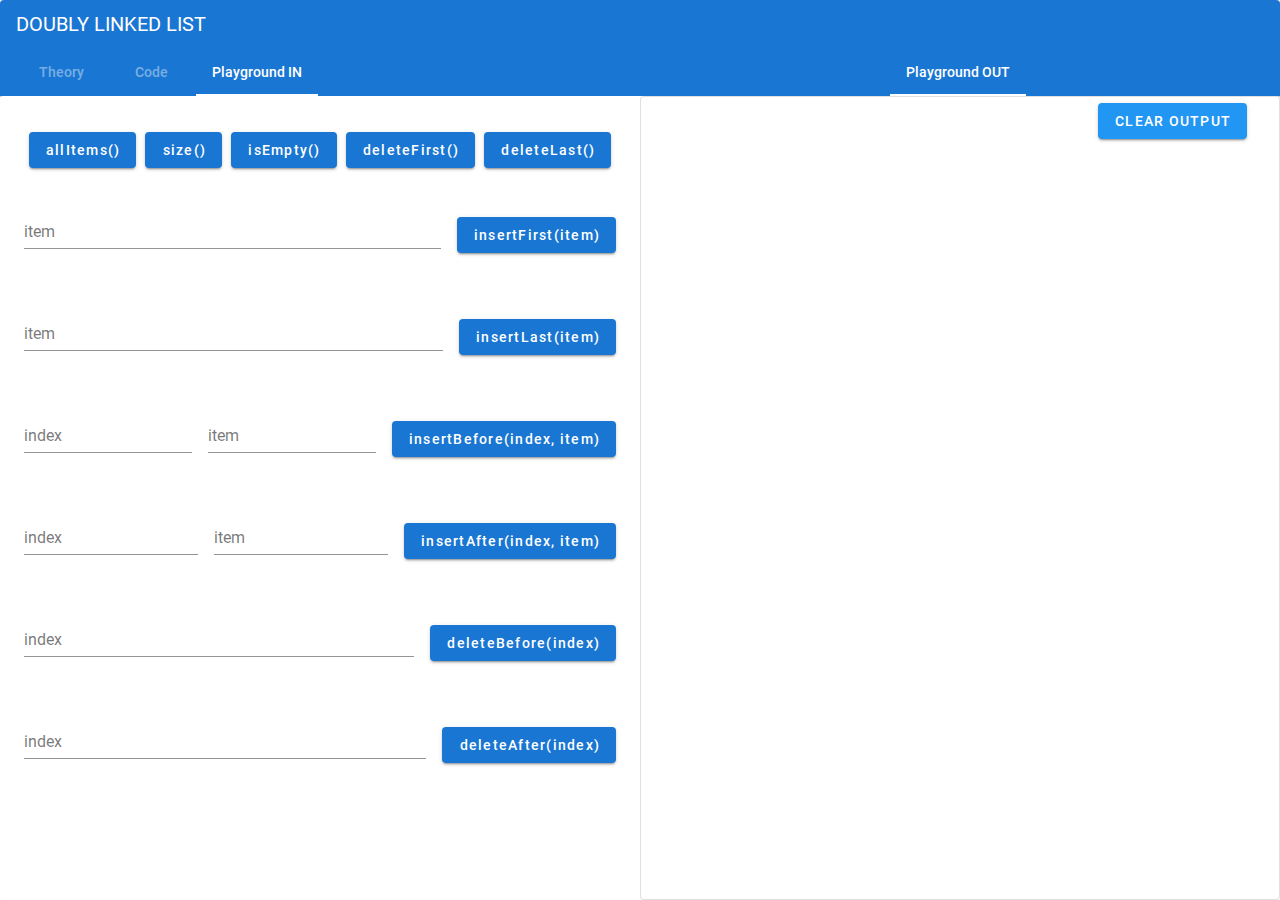
==== dsa-dll.html @ 7d2bccdb "first commit" ====
<!DOCTYPE html><html lang=en><head><meta charset=utf-8><meta http-equiv=X-UA-Compatible content="IE=edge"><meta name=viewport content="width=device-width,initial-scale=1"><link rel=icon href=/favicon.ico><link rel=stylesheet href=prism.css><title>DOUBLY LINKED LIST</title><link href=/js/about.7f41a5c8.js rel=prefetch><link href=/css/app.06e31dac.css rel=preload as=style><link href=/css/chunk-vendors.9e5275e9.css rel=preload as=style><link href=/js/app.9fd54e93.js rel=preload as=script><link href=/js/chunk-vendors.8cb225a3.js rel=preload as=script><link href=/css/chunk-vendors.9e5275e9.css rel=stylesheet><link href=/css/app.06e31dac.css rel=stylesheet></head><body><noscript><strong>We're sorry but dsa doesn't work properly without JavaScript enabled. Please enable it to continue.</strong></noscript><div id=app></div><script src=prism.js></script><script src=/js/chunk-vendors.8cb225a3.js></script><script src=/js/app.9fd54e93.js></script></body></html>
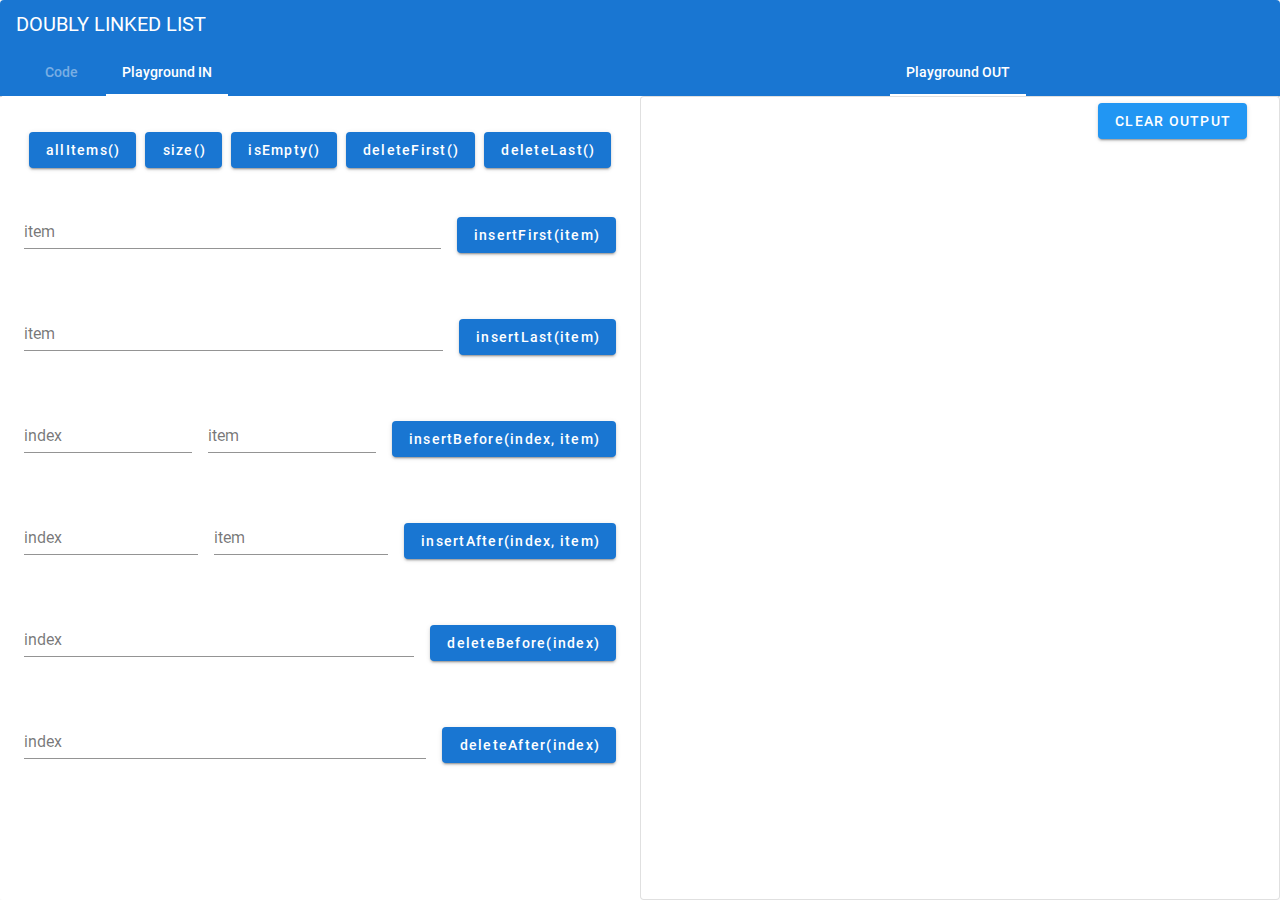
==== commit 39159f77: "more fixes" ====
--- a/dsa-dll.html
+++ b/dsa-dll.html
@@ -1 +1 @@
-<!DOCTYPE html><html lang=en><head><meta charset=utf-8><meta http-equiv=X-UA-Compatible content="IE=edge"><meta name=viewport content="width=device-width,initial-scale=1"><link rel=icon href=/favicon.ico><link rel=stylesheet href=prism.css><title>DOUBLY LINKED LIST</title><link href=/js/about.7f41a5c8.js rel=prefetch><link href=/css/app.06e31dac.css rel=preload as=style><link href=/css/chunk-vendors.9e5275e9.css rel=preload as=style><link href=/js/app.9fd54e93.js rel=preload as=script><link href=/js/chunk-vendors.8cb225a3.js rel=preload as=script><link href=/css/chunk-vendors.9e5275e9.css rel=stylesheet><link href=/css/app.06e31dac.css rel=stylesheet></head><body><noscript><strong>We're sorry but dsa doesn't work properly without JavaScript enabled. Please enable it to continue.</strong></noscript><div id=app></div><script src=prism.js></script><script src=/js/chunk-vendors.8cb225a3.js></script><script src=/js/app.9fd54e93.js></script></body></html>+<!DOCTYPE html><html lang=en><head><meta charset=utf-8><meta http-equiv=X-UA-Compatible content="IE=edge"><meta name=viewport content="width=device-width,initial-scale=1"><link rel=icon href=./favicon.ico><link rel=stylesheet href=prism.css><title>DOUBLY LINKED LIST</title><link href=./js/about.7f41a5c8.js rel=prefetch><link href=./css/app.06e31dac.css rel=preload as=style><link href=./css/chunk-vendors.9e5275e9.css rel=preload as=style><link href=./js/app.7bd3c8fb.js rel=preload as=script><link href=./js/chunk-vendors.8cb225a3.js rel=preload as=script><link href=./css/chunk-vendors.9e5275e9.css rel=stylesheet><link href=./css/app.06e31dac.css rel=stylesheet></head><body><noscript><strong>We're sorry but dsa doesn't work properly without JavaScript enabled. Please enable it to continue.</strong></noscript><div id=app></div><script src=./prism.js></script><script src=./js/chunk-vendors.8cb225a3.js></script><script src=./js/app.7bd3c8fb.js></script></body></html>